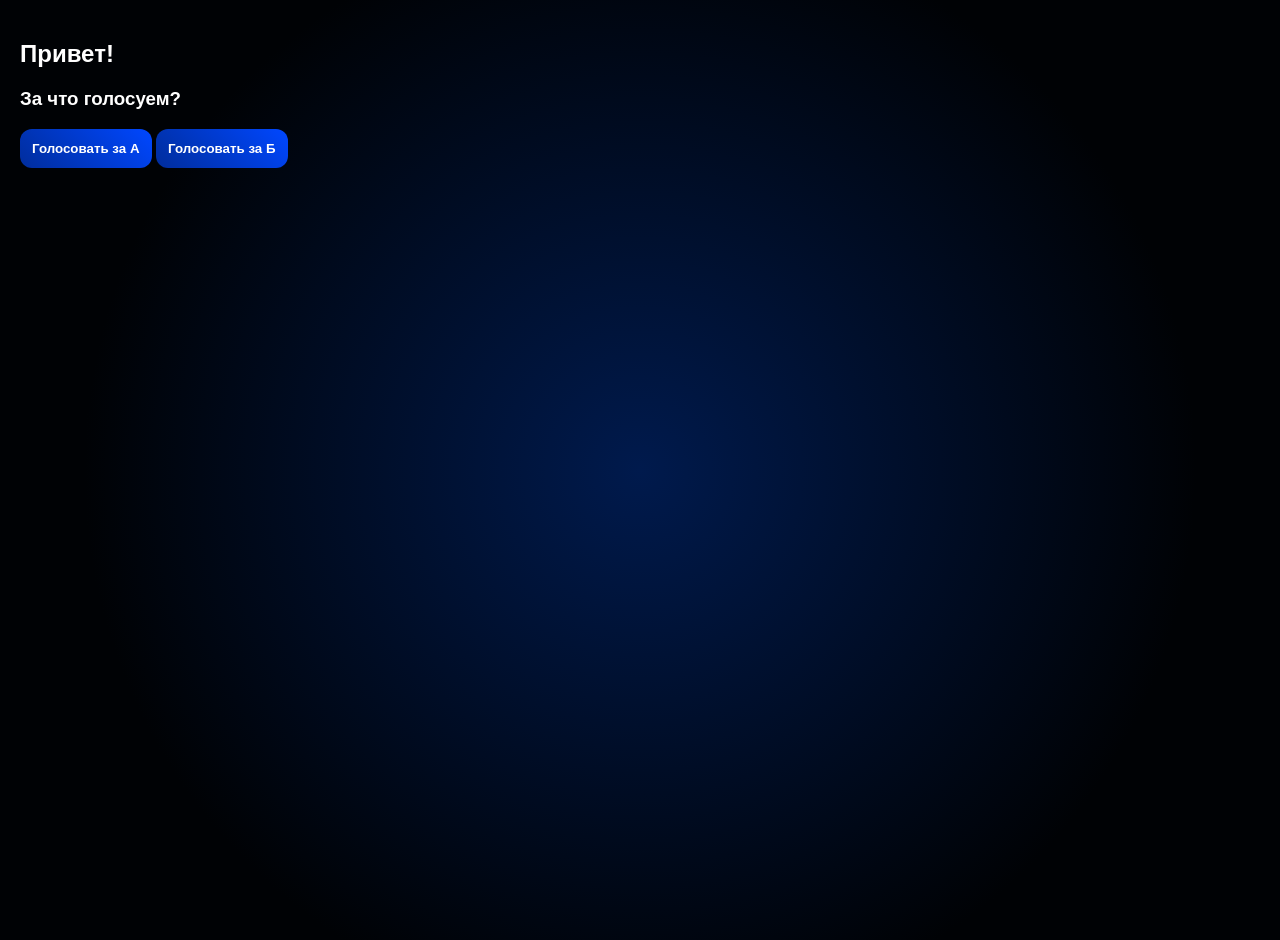
==== static/index.html @ 36ddcc4f "Update index.html" ====
<!DOCTYPE html>
<html>
<head>
    <meta charset="UTF-8">
    <meta name="viewport" content="width=device-width, initial-scale=1.0">
    <title>Walk Vote App</title>
    <script src="https://telegram.org/js/telegram-web-app.js"></script>
    <style>
        :root {
    --bg-dark: #000205;
    --accent-blue: #0047ff;
    --glow-blue: rgba(0, 71, 255, 0.6);
    --glass-bg: rgba(255, 255, 255, 0.05);
    --text-main: #ffffff;
}

body {
    margin: 0;
    padding: 20px;
    background-color: var(--bg-dark);
    background-image: radial-gradient(circle at center, #001a4d 0%, var(--bg-dark) 70%);
    color: var(--text-main);
    font-family: 'Segoe UI', Roboto, Helvetica, Arial, sans-serif;
    min-height: 100vh;
}

/* Карточка ивента */
.event-card {
    background: var(--glass-bg);
    backdrop-filter: blur(10px);
    border: 1px solid rgba(255, 255, 255, 0.1);
    border-radius: 20px;
    padding: 20px;
    box-shadow: 0 0 20px var(--glow-blue);
    margin-bottom: 25px;
}

h1 { font-size: 24px; margin-top: 0; text-shadow: 0 0 10px var(--accent-blue); }
.info-row { margin: 10px 0; font-size: 14px; opacity: 0.9; }

/* Кнопки */
.btn-group { display: grid; grid-template-columns: 1fr 1fr; gap: 10px; }
.btn {
    background: linear-gradient(45deg, #002d9c, var(--accent-blue));
    color: white;
    border: none;
    padding: 12px;
    border-radius: 12px;
    font-weight: bold;
    cursor: pointer;
    transition: transform 0.1s;
}
.btn:active { transform: scale(0.95); }
.btn.maybe { background: rgba(255, 255, 255, 0.1); }

/* Список участников */
.participants-list {
    margin-top: 20px;
}
.participant-tag {
    display: inline-block;
    background: rgba(0, 71, 255, 0.2);
    padding: 5px 12px;
    border-radius: 15px;
    margin: 5px;
    font-size: 13px;
    border: 1px solid var(--accent-blue);
}

    </style>
</head>
<body>

    <div id="user-info" class="user-card">
        <h2 id="greeting">Привет!</h2>
    </div>

    <h3>За что голосуем?</h3>
    <button class="btn" onclick="sendVote('Вариант А')">Голосовать за А</button>
    <button class="btn" onclick="sendVote('Вариант Б')">Голосовать за Б</button>

    <script>
        const tg = window.Telegram.WebApp;
        tg.ready();
        tg.expand(); // Разворачивает приложение на весь экран

        const user = tg.initDataUnsafe?.user;
        if (user) {
            document.getElementById('user-info').style.display = 'block';
            document.getElementById('greeting').innerText = `Привет, ${user.first_name}! 👋`;
        }

        function sendVote(option) {
            // Отправляем данные обратно в бота или просто закрываем
            tg.showConfirm(`Вы выбрали: ${option}. Подтвердить?`, (ok) => {
                if (ok) {
                    // Здесь мы можем отправить данные на твой сервер в будущем
                    tg.sendData(option); // Отправляет строку боту и закрывает Mini App
                }
            });
        }
    </script>
</body>
</html>
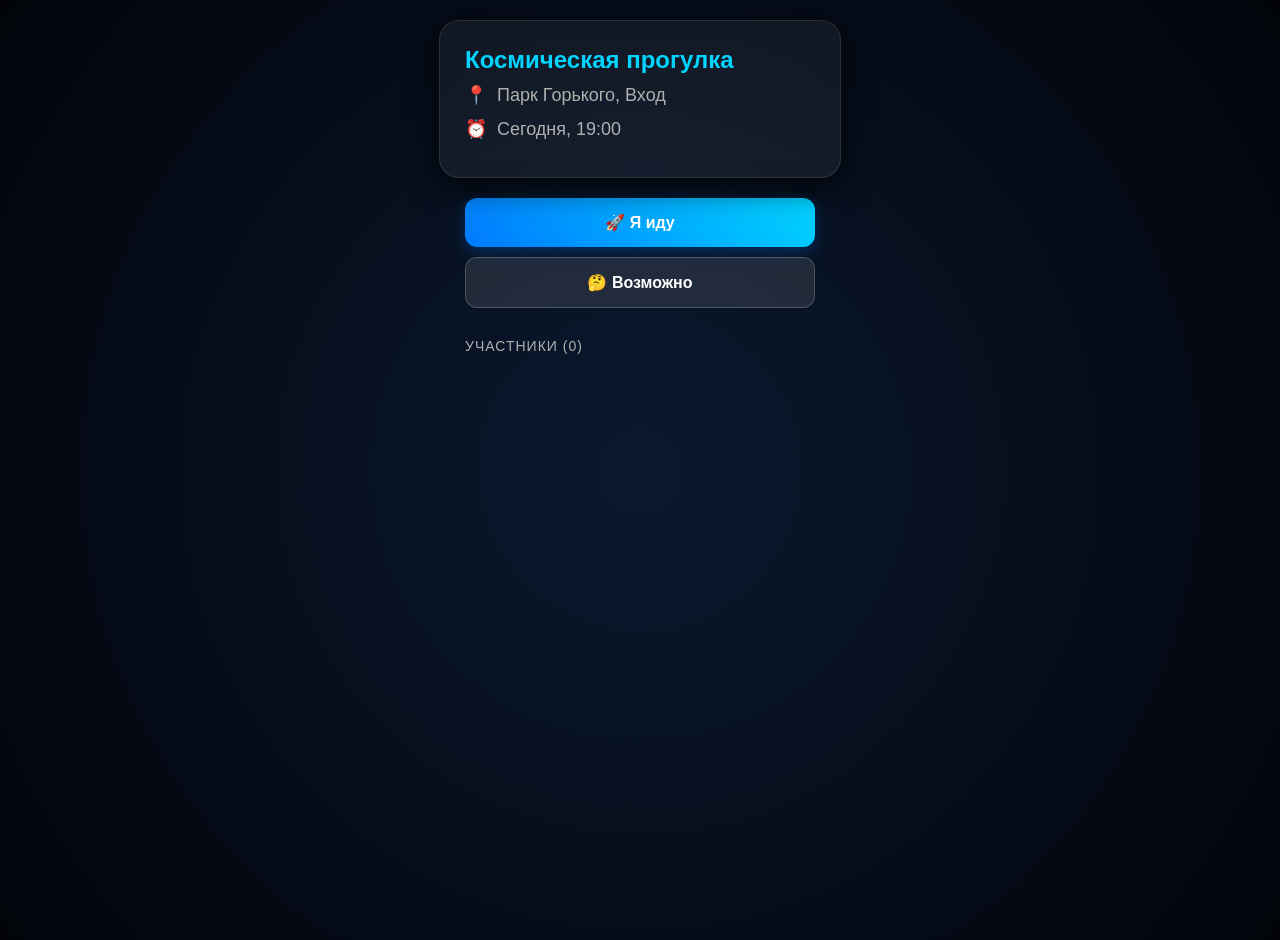
==== commit b1ec3a80: "Update index.html" ====
--- a/static/index.html
+++ b/static/index.html
@@ -1,104 +1,143 @@
 <!DOCTYPE html>
-<html>
+<html lang="ru">
 <head>
     <meta charset="UTF-8">
-    <meta name="viewport" content="width=device-width, initial-scale=1.0">
-    <title>Walk Vote App</title>
+    <meta name="viewport" content="width=device-width, initial-scale=1.0, maximum-scale=1.0, user-scalable=no">
+    <title>Walk Vote - Event Manager</title>
     <script src="https://telegram.org/js/telegram-web-app.js"></script>
     <style>
         :root {
-    --bg-dark: #000205;
-    --accent-blue: #0047ff;
-    --glow-blue: rgba(0, 71, 255, 0.6);
-    --glass-bg: rgba(255, 255, 255, 0.05);
-    --text-main: #ffffff;
-}
+            --bg-color: #02040a;
+            --card-bg: rgba(255, 255, 255, 0.05);
+            --accent-blue: #007aff;
+            --text-main: #ffffff;
+            --text-secondary: #b0b0b0;
+            --neon-blue: #00d4ff;
+        }
 
-body {
-    margin: 0;
-    padding: 20px;
-    background-color: var(--bg-dark);
-    background-image: radial-gradient(circle at center, #001a4d 0%, var(--bg-dark) 70%);
-    color: var(--text-main);
-    font-family: 'Segoe UI', Roboto, Helvetica, Arial, sans-serif;
-    min-height: 100vh;
-}
+        body {
+            font-family: -apple-system, BlinkMacSystemFont, 'Segoe UI', Roboto, Helvetica, Arial, sans-serif;
+            background-color: var(--bg-color);
+            background-image: radial-gradient(circle at center, #0a192f 0%, #02040a 100%);
+            color: var(--text-main);
+            margin: 0;
+            padding: 20px;
+            display: flex;
+            flex-direction: column;
+            align-items: center;
+            min-height: 100vh;
+        }
 
-/* Карточка ивента */
-.event-card {
-    background: var(--glass-bg);
-    backdrop-filter: blur(10px);
-    border: 1px solid rgba(255, 255, 255, 0.1);
-    border-radius: 20px;
-    padding: 20px;
-    box-shadow: 0 0 20px var(--glow-blue);
-    margin-bottom: 25px;
-}
+        .event-card {
+            background: var(--card-bg);
+            backdrop-filter: blur(10px);
+            border: 1px solid rgba(255, 255, 255, 0.1);
+            border-radius: 20px;
+            padding: 25px;
+            width: 100%;
+            max-width: 350px;
+            box-shadow: 0 8px 32px 0 rgba(0, 0, 0, 0.8);
+            margin-bottom: 20px;
+        }
 
-h1 { font-size: 24px; margin-top: 0; text-shadow: 0 0 10px var(--accent-blue); }
-.info-row { margin: 10px 0; font-size: 14px; opacity: 0.9; }
+        h1 { font-size: 24px; margin: 0 0 10px 0; color: var(--neon-blue); }
+        .info-row { display: flex; align-items: center; margin-bottom: 12px; font-size: 14px; color: var(--text-secondary); }
+        .info-row span { margin-right: 10px; font-size: 18px; }
 
-/* Кнопки */
-.btn-group { display: grid; grid-template-columns: 1fr 1fr; gap: 10px; }
-.btn {
-    background: linear-gradient(45deg, #002d9c, var(--accent-blue));
-    color: white;
-    border: none;
-    padding: 12px;
-    border-radius: 12px;
-    font-weight: bold;
-    cursor: pointer;
-    transition: transform 0.1s;
-}
-.btn:active { transform: scale(0.95); }
-.btn.maybe { background: rgba(255, 255, 255, 0.1); }
+        .btn-group { width: 100%; max-width: 350px; display: grid; gap: 10px; }
 
-/* Список участников */
-.participants-list {
-    margin-top: 20px;
-}
-.participant-tag {
-    display: inline-block;
-    background: rgba(0, 71, 255, 0.2);
-    padding: 5px 12px;
-    border-radius: 15px;
-    margin: 5px;
-    font-size: 13px;
-    border: 1px solid var(--accent-blue);
-}
+        .btn {
+            border: none;
+            border-radius: 12px;
+            padding: 15px;
+            font-size: 16px;
+            font-weight: 600;
+            cursor: pointer;
+            transition: transform 0.1s, opacity 0.2s;
+            color: white;
+        }
 
+        .btn-primary { background: linear-gradient(45deg, #007aff, #00d4ff); box-shadow: 0 4px 15px rgba(0, 122, 255, 0.3); }
+        .btn-secondary { background: rgba(255, 255, 255, 0.1); border: 1px solid rgba(255, 255, 255, 0.2); }
+        
+        .btn:active { transform: scale(0.98); opacity: 0.8; }
+
+        .participants-section { width: 100%; max-width: 350px; margin-top: 30px; }
+        .participants-title { font-size: 14px; text-transform: uppercase; letter-spacing: 1px; color: var(--text-secondary); margin-bottom: 15px; display: block; }
+        
+        .participant-item {
+            display: flex;
+            align-items: center;
+            background: rgba(255, 255, 255, 0.03);
+            padding: 10px 15px;
+            border-radius: 12px;
+            margin-bottom: 8px;
+        }
+        .status-dot { width: 8px; height: 8px; border-radius: 50%; margin-right: 12px; background: var(--neon-blue); box-shadow: 0 0 8px var(--neon-blue); }
     </style>
 </head>
 <body>
 
-    <div id="user-info" class="user-card">
-        <h2 id="greeting">Привет!</h2>
+    <div class="event-card">
+        <h1 id="event-title">Космическая прогулка</h1>
+        <div class="info-row"><span>📍</span> <span id="event-loc">Парк Горького, Вход</span></div>
+        <div class="info-row"><span>⏰</span> <span id="event-time">Сегодня, 19:00</span></div>
     </div>
 
-    <h3>За что голосуем?</h3>
-    <button class="btn" onclick="sendVote('Вариант А')">Голосовать за А</button>
-    <button class="btn" onclick="sendVote('Вариант Б')">Голосовать за Б</button>
+    <div class="btn-group">
+        <button class="btn btn-primary" onclick="updateStatus('going')">🚀 Я иду</button>
+        <button class="btn btn-secondary" onclick="updateStatus('maybe')">🤔 Возможно</button>
+    </div>
+
+    <div class="participants-section">
+        <span class="participants-title">Участники (<span id="count">0</span>)</span>
+        <div id="participants-list">
+            </div>
+    </div>
 
     <script>
         const tg = window.Telegram.WebApp;
         tg.ready();
-        tg.expand(); // Разворачивает приложение на весь экран
+        tg.expand();
 
-        const user = tg.initDataUnsafe?.user;
-        if (user) {
-            document.getElementById('user-info').style.display = 'block';
-            document.getElementById('greeting').innerText = `Привет, ${user.first_name}! 👋`;
+        async function updateStatus(status) {
+            const user = tg.initDataUnsafe?.user;
+            if (!user) return tg.showAlert("Открой в Telegram!");
+
+            const response = await fetch('/api/event/join', {
+                method: 'POST',
+                headers: { 'Content-Type': 'application/json' },
+                body: JSON.stringify({
+                    user_id: user.id,
+                    username: user.first_name || user.username,
+                    status: status
+                })
+            });
+
+            if (response.ok) {
+                tg.HapticFeedback.notificationOccurred('success');
+                loadEventData(); // Обновляем список
+            }
         }
 
-        function sendVote(option) {
-            // Отправляем данные обратно в бота или просто закрываем
-            tg.showConfirm(`Вы выбрали: ${option}. Подтвердить?`, (ok) => {
-                if (ok) {
-                    // Здесь мы можем отправить данные на твой сервер в будущем
-                    tg.sendData(option); // Отправляет строку боту и закрывает Mini App
-                }
+        async function loadEventData() {
+            const response = await fetch('/api/event');
+            const data = await response.json();
+            
+            document.getElementById('count').innerText = data.participants.length;
+            const list = document.getElementById('participants-list');
+            list.innerHTML = '';
+
+            data.participants.forEach(p => {
+                const div = document.createElement('div');
+                div.className = 'participant-item';
+                div.innerHTML = `<div class="status-dot"></div> ${p.username} (${p.status == 'going' ? 'Идет' : 'Думает'})`;
+                list.appendChild(div);
             });
         }
+
+        // Загружаем данные при открытии
+        loadEventData();
     </script>
 </body>
 </html>
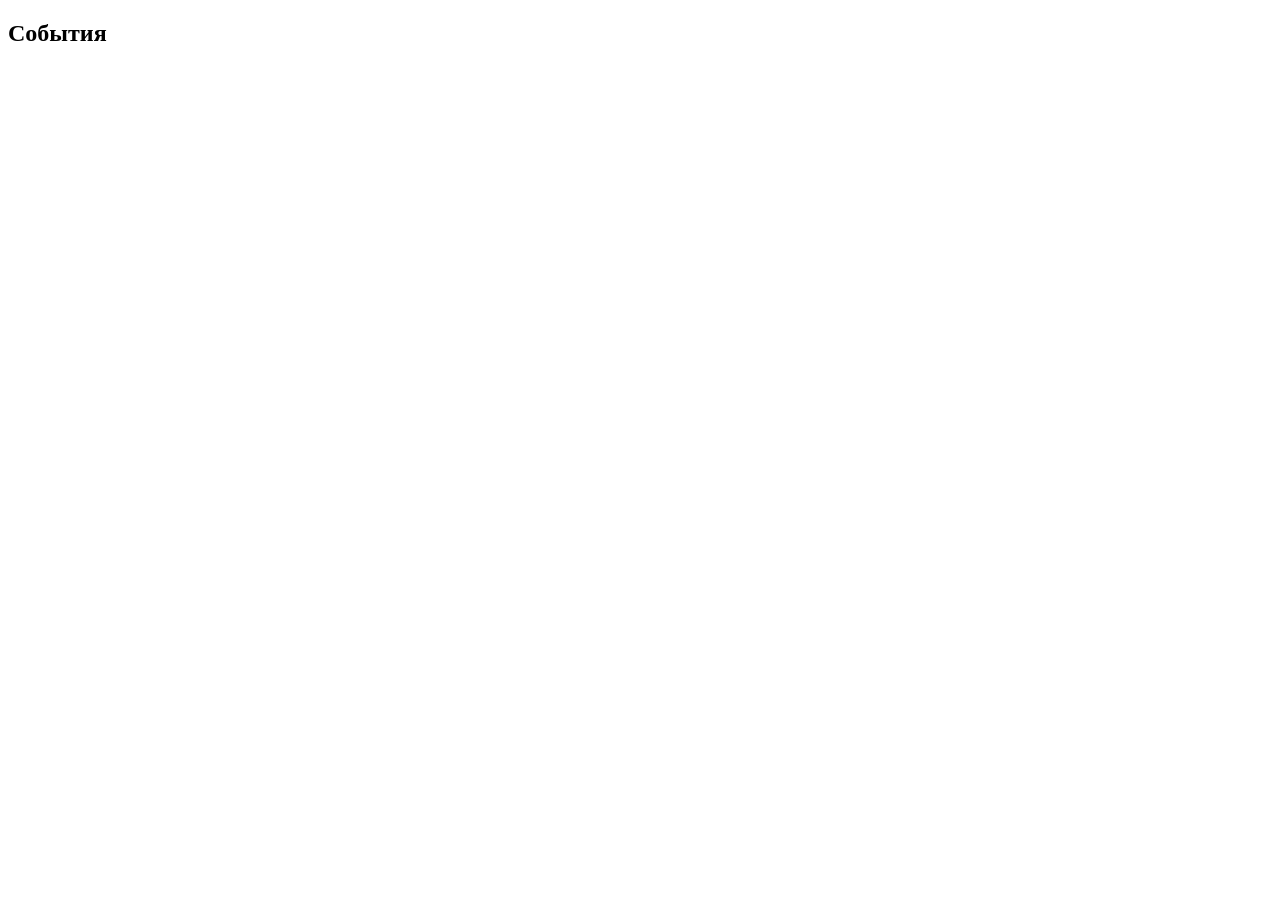
==== commit 460e08b8: "Update index.html" ====
--- a/static/index.html
+++ b/static/index.html
@@ -1,143 +1,67 @@
 <!DOCTYPE html>
-<html lang="ru">
+<html>
 <head>
-    <meta charset="UTF-8">
-    <meta name="viewport" content="width=device-width, initial-scale=1.0, maximum-scale=1.0, user-scalable=no">
-    <title>Walk Vote - Event Manager</title>
-    <script src="https://telegram.org/js/telegram-web-app.js"></script>
-    <style>
-        :root {
-            --bg-color: #02040a;
-            --card-bg: rgba(255, 255, 255, 0.05);
-            --accent-blue: #007aff;
-            --text-main: #ffffff;
-            --text-secondary: #b0b0b0;
-            --neon-blue: #00d4ff;
-        }
-
-        body {
-            font-family: -apple-system, BlinkMacSystemFont, 'Segoe UI', Roboto, Helvetica, Arial, sans-serif;
-            background-color: var(--bg-color);
-            background-image: radial-gradient(circle at center, #0a192f 0%, #02040a 100%);
-            color: var(--text-main);
-            margin: 0;
-            padding: 20px;
-            display: flex;
-            flex-direction: column;
-            align-items: center;
-            min-height: 100vh;
-        }
-
-        .event-card {
-            background: var(--card-bg);
-            backdrop-filter: blur(10px);
-            border: 1px solid rgba(255, 255, 255, 0.1);
-            border-radius: 20px;
-            padding: 25px;
-            width: 100%;
-            max-width: 350px;
-            box-shadow: 0 8px 32px 0 rgba(0, 0, 0, 0.8);
-            margin-bottom: 20px;
-        }
-
-        h1 { font-size: 24px; margin: 0 0 10px 0; color: var(--neon-blue); }
-        .info-row { display: flex; align-items: center; margin-bottom: 12px; font-size: 14px; color: var(--text-secondary); }
-        .info-row span { margin-right: 10px; font-size: 18px; }
-
-        .btn-group { width: 100%; max-width: 350px; display: grid; gap: 10px; }
-
-        .btn {
-            border: none;
-            border-radius: 12px;
-            padding: 15px;
-            font-size: 16px;
-            font-weight: 600;
-            cursor: pointer;
-            transition: transform 0.1s, opacity 0.2s;
-            color: white;
-        }
-
-        .btn-primary { background: linear-gradient(45deg, #007aff, #00d4ff); box-shadow: 0 4px 15px rgba(0, 122, 255, 0.3); }
-        .btn-secondary { background: rgba(255, 255, 255, 0.1); border: 1px solid rgba(255, 255, 255, 0.2); }
-        
-        .btn:active { transform: scale(0.98); opacity: 0.8; }
-
-        .participants-section { width: 100%; max-width: 350px; margin-top: 30px; }
-        .participants-title { font-size: 14px; text-transform: uppercase; letter-spacing: 1px; color: var(--text-secondary); margin-bottom: 15px; display: block; }
-        
-        .participant-item {
-            display: flex;
-            align-items: center;
-            background: rgba(255, 255, 255, 0.03);
-            padding: 10px 15px;
-            border-radius: 12px;
-            margin-bottom: 8px;
-        }
-        .status-dot { width: 8px; height: 8px; border-radius: 50%; margin-right: 12px; background: var(--neon-blue); box-shadow: 0 0 8px var(--neon-blue); }
-    </style>
+  <title>Event Manager</title>
+  <script src="https://telegram.org/js/telegram-web-app.js"></script>
 </head>
 <body>
 
-    <div class="event-card">
-        <h1 id="event-title">Космическая прогулка</h1>
-        <div class="info-row"><span>📍</span> <span id="event-loc">Парк Горького, Вход</span></div>
-        <div class="info-row"><span>⏰</span> <span id="event-time">Сегодня, 19:00</span></div>
-    </div>
+<h2>События</h2>
+<div id="events"></div>
 
-    <div class="btn-group">
-        <button class="btn btn-primary" onclick="updateStatus('going')">🚀 Я иду</button>
-        <button class="btn btn-secondary" onclick="updateStatus('maybe')">🤔 Возможно</button>
-    </div>
+<script>
+const tg = window.Telegram.WebApp;
+const user = tg.initDataUnsafe.user;
 
-    <div class="participants-section">
-        <span class="participants-title">Участники (<span id="count">0</span>)</span>
-        <div id="participants-list">
-            </div>
-    </div>
+async function loadEvents() {
+  const res = await fetch("/api/events");
+  const events = await res.json();
 
-    <script>
-        const tg = window.Telegram.WebApp;
-        tg.ready();
-        tg.expand();
+  const container = document.getElementById("events");
+  container.innerHTML = "";
 
-        async function updateStatus(status) {
-            const user = tg.initDataUnsafe?.user;
-            if (!user) return tg.showAlert("Открой в Telegram!");
+  for (let e of events) {
+    const div = document.createElement("div");
 
-            const response = await fetch('/api/event/join', {
-                method: 'POST',
-                headers: { 'Content-Type': 'application/json' },
-                body: JSON.stringify({
-                    user_id: user.id,
-                    username: user.first_name || user.username,
-                    status: status
-                })
-            });
+    div.innerHTML = `
+      <h3>${e.title}</h3>
+      <p>Дата: ${e.date}</p>
+      <p>Место: ${e.location}</p>
+      <a href="${e.maps_url}" target="_blank">Открыть в картах</a>
+      <br><br>
+      <button onclick="join(${e.id})">Иду</button>
+      <div id="p-${e.id}"></div>
+      <hr>
+    `;
 
-            if (response.ok) {
-                tg.HapticFeedback.notificationOccurred('success');
-                loadEventData(); // Обновляем список
-            }
-        }
+    container.appendChild(div);
+    loadParticipants(e.id);
+  }
+}
 
-        async function loadEventData() {
-            const response = await fetch('/api/event');
-            const data = await response.json();
-            
-            document.getElementById('count').innerText = data.participants.length;
-            const list = document.getElementById('participants-list');
-            list.innerHTML = '';
+async function join(event_id) {
+  await fetch("/api/join", {
+    method: "POST",
+    headers: {"Content-Type": "application/json"},
+    body: JSON.stringify({
+      event_id,
+      username: user.username || user.first_name
+    })
+  });
 
-            data.participants.forEach(p => {
-                const div = document.createElement('div');
-                div.className = 'participant-item';
-                div.innerHTML = `<div class="status-dot"></div> ${p.username} (${p.status == 'going' ? 'Идет' : 'Думает'})`;
-                list.appendChild(div);
-            });
-        }
+  loadParticipants(event_id);
+}
 
-        // Загружаем данные при открытии
-        loadEventData();
-    </script>
+async function loadParticipants(event_id) {
+  const res = await fetch(`/api/participants/${event_id}`);
+  const users = await res.json();
+
+  document.getElementById(`p-${event_id}`).innerText =
+    "Идут: " + users.join(", ");
+}
+
+loadEvents();
+</script>
+
 </body>
 </html>
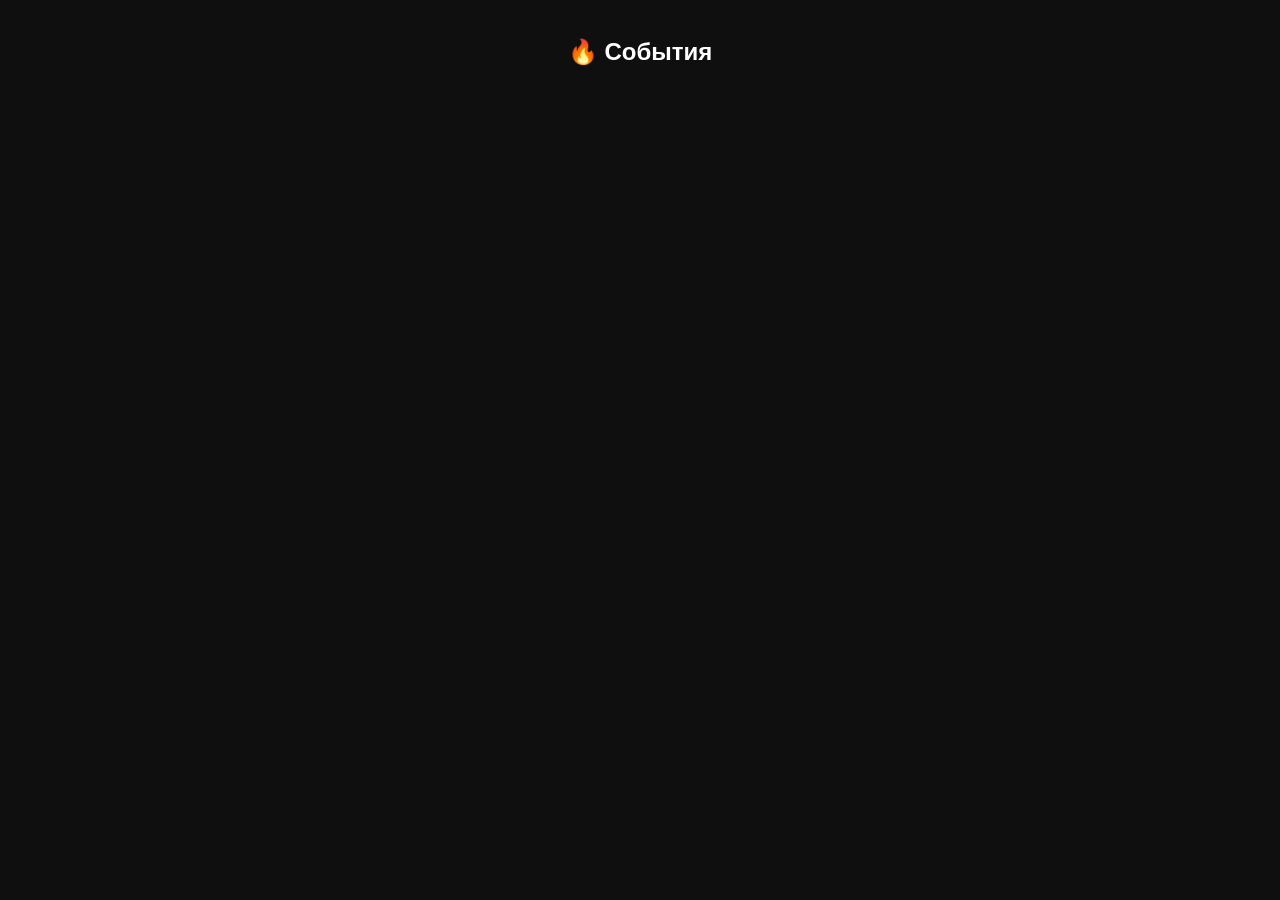
==== commit 01e4b674: "Update index.html" ====
--- a/static/index.html
+++ b/static/index.html
@@ -1,17 +1,68 @@
 <!DOCTYPE html>
 <html>
 <head>
-  <title>Event Manager</title>
+  <meta charset="UTF-8">
+  <title>Events</title>
   <script src="https://telegram.org/js/telegram-web-app.js"></script>
+
+  <style>
+    body {
+      font-family: Arial, sans-serif;
+      background: #0f0f0f;
+      color: white;
+      padding: 10px;
+    }
+
+    h2 {
+      text-align: center;
+    }
+
+    .card {
+      background: #1c1c1c;
+      padding: 15px;
+      border-radius: 15px;
+      margin-bottom: 15px;
+    }
+
+    .title {
+      font-size: 18px;
+      font-weight: bold;
+    }
+
+    .btn {
+      background: #2ea6ff;
+      border: none;
+      padding: 10px;
+      border-radius: 10px;
+      color: white;
+      cursor: pointer;
+      margin-top: 10px;
+      width: 100%;
+    }
+
+    .link {
+      color: #2ea6ff;
+      text-decoration: none;
+    }
+
+    .participants {
+      margin-top: 10px;
+      font-size: 14px;
+      color: #ccc;
+    }
+  </style>
 </head>
+
 <body>
 
-<h2>События</h2>
+<h2>🔥 События</h2>
 <div id="events"></div>
 
 <script>
 const tg = window.Telegram.WebApp;
-const user = tg.initDataUnsafe.user;
+tg.expand();
+
+const user = tg.initDataUnsafe.user || { first_name: "Anon" };
 
 async function loadEvents() {
   const res = await fetch("/api/events");
@@ -22,16 +73,17 @@
 
   for (let e of events) {
     const div = document.createElement("div");
+    div.className = "card";
 
     div.innerHTML = `
-      <h3>${e.title}</h3>
-      <p>Дата: ${e.date}</p>
-      <p>Место: ${e.location}</p>
-      <a href="${e.maps_url}" target="_blank">Открыть в картах</a>
-      <br><br>
-      <button onclick="join(${e.id})">Иду</button>
-      <div id="p-${e.id}"></div>
-      <hr>
+      <div class="title">${e.title}</div>
+      <div>📅 ${e.date}</div>
+      <div>📍 ${e.location}</div>
+      <a class="link" href="${e.maps_url}" target="_blank">Открыть в картах</a>
+
+      <button class="btn" onclick="join(${e.id})">Я иду</button>
+
+      <div class="participants" id="p-${e.id}">Загрузка...</div>
     `;
 
     container.appendChild(div);
@@ -57,7 +109,7 @@
   const users = await res.json();
 
   document.getElementById(`p-${event_id}`).innerText =
-    "Идут: " + users.join(", ");
+    "👥 Идут: " + (users.length ? users.join(", ") : "пока никто");
 }
 
 loadEvents();
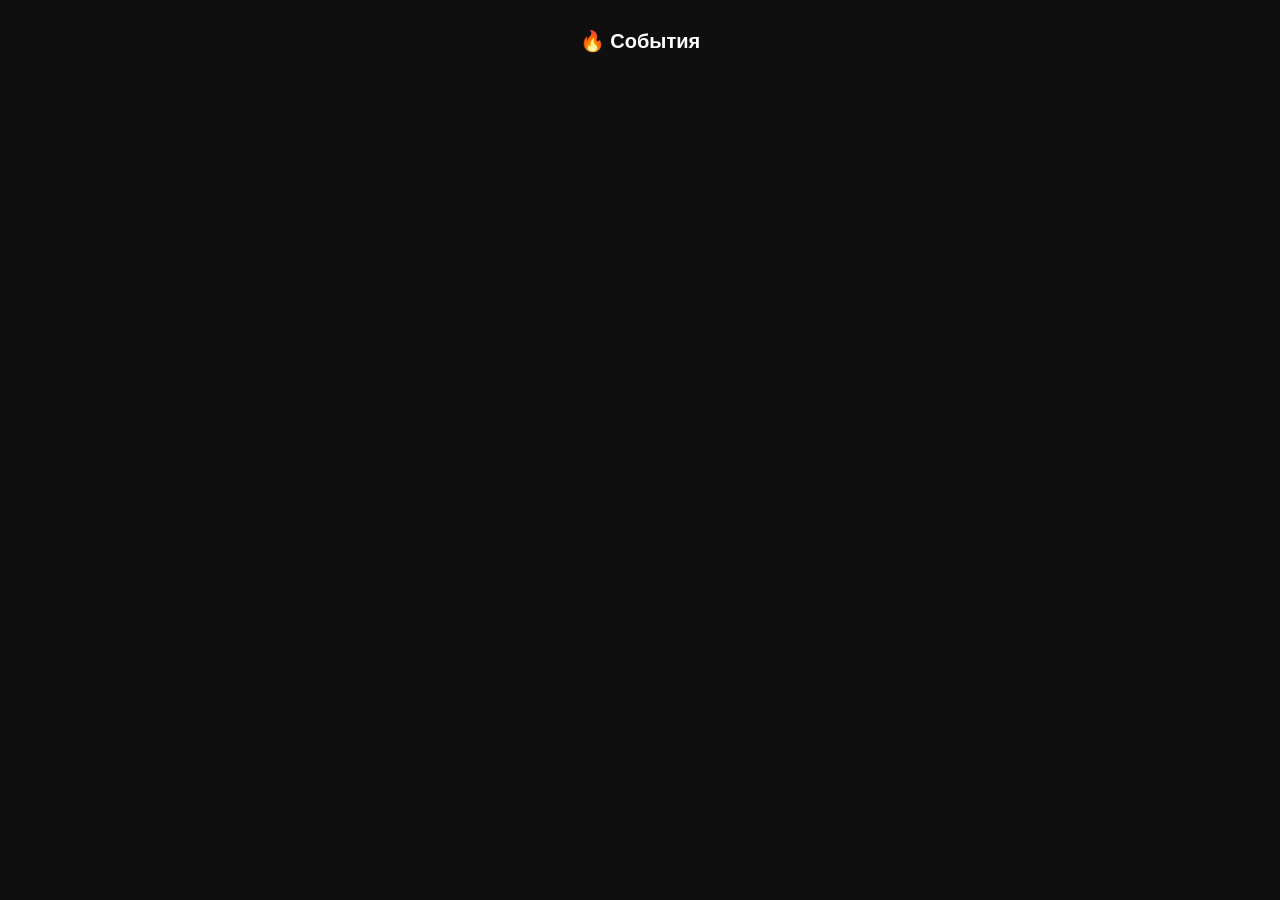
==== commit c028d9cc: "Update index.html" ====
--- a/static/index.html
+++ b/static/index.html
@@ -6,57 +6,80 @@
   <script src="https://telegram.org/js/telegram-web-app.js"></script>
 
   <style>
-    body {
-      font-family: Arial, sans-serif;
-      background: #0f0f0f;
-      color: white;
-      padding: 10px;
-    }
+body {
+  margin: 0;
+  font-family: -apple-system, BlinkMacSystemFont, Arial;
+  background: #0f0f10;
+  color: #fff;
+}
 
-    h2 {
-      text-align: center;
-    }
+h2 {
+  text-align: center;
+  padding: 12px;
+  font-size: 20px;
+}
 
-    .card {
-      background: #1c1c1c;
-      padding: 15px;
-      border-radius: 15px;
-      margin-bottom: 15px;
-    }
+.container {
+  padding: 10px;
+}
 
-    .title {
-      font-size: 18px;
-      font-weight: bold;
-    }
+.card {
+  background: #1b1c20;
+  border-radius: 16px;
+  padding: 14px;
+  margin-bottom: 12px;
+  box-shadow: 0 4px 15px rgba(0,0,0,0.3);
+}
 
-    .btn {
-      background: #2ea6ff;
-      border: none;
-      padding: 10px;
-      border-radius: 10px;
-      color: white;
-      cursor: pointer;
-      margin-top: 10px;
-      width: 100%;
-    }
+.title {
+  font-size: 18px;
+  font-weight: 700;
+  margin-bottom: 6px;
+}
 
-    .link {
-      color: #2ea6ff;
-      text-decoration: none;
-    }
+.meta {
+  font-size: 13px;
+  color: #aaa;
+  margin: 4px 0;
+}
 
-    .participants {
-      margin-top: 10px;
-      font-size: 14px;
-      color: #ccc;
-    }
-  </style>
+.btn {
+  margin-top: 10px;
+  width: 100%;
+  padding: 10px;
+  border: none;
+  border-radius: 12px;
+  background: #2ea6ff;
+  color: white;
+  font-weight: 600;
+  cursor: pointer;
+}
+
+.btn:active {
+  transform: scale(0.98);
+}
+
+.link {
+  display: inline-block;
+  margin-top: 8px;
+  color: #2ea6ff;
+  font-size: 13px;
+  text-decoration: none;
+}
+
+.participants {
+  margin-top: 8px;
+  font-size: 13px;
+  color: #ccc;
+}
+</style>
 </head>
 
 <body>
 
 <h2>🔥 События</h2>
-<div id="events"></div>
+
+<div class="container" id="events"></div>
 
 <script>
 const tg = window.Telegram.WebApp;
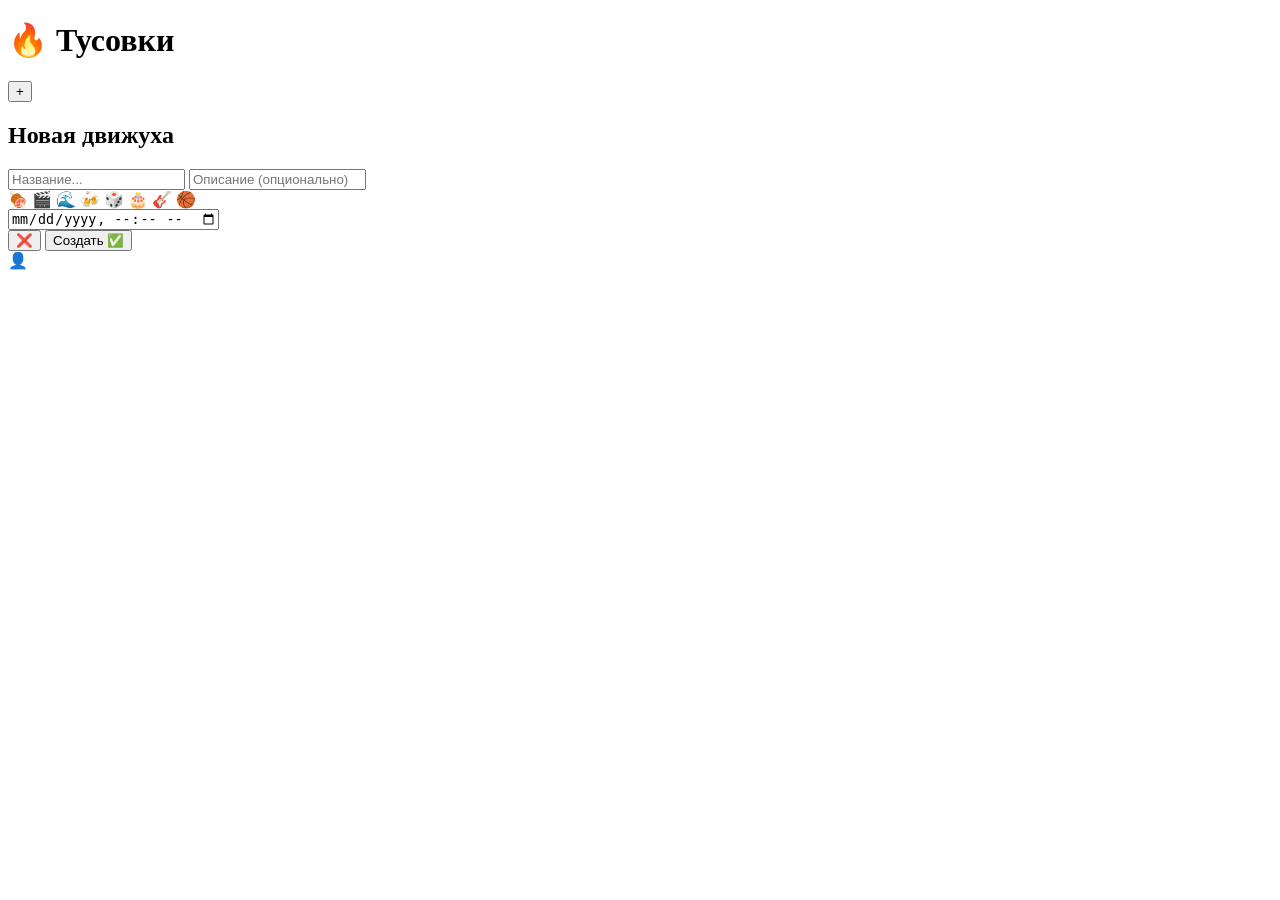
==== commit 731f039f: "Update index.html" ====
--- a/static/index.html
+++ b/static/index.html
@@ -1,142 +1,70 @@
 <!DOCTYPE html>
-<html>
+<html lang="ru">
 <head>
-  <meta charset="UTF-8">
-  <title>Events</title>
-  <script src="https://telegram.org/js/telegram-web-app.js"></script>
+    <meta charset="UTF-8">
+    <meta name="viewport" content="width=device-width, initial-scale=1.0, user-scalable=no">
+    <title>Event Manager</title>
+    <link rel="stylesheet" href="/static/style.css">
+    <script src="https://telegram.org/js/telegram-web-app.js"></script>
+</head>
+<body>
+    <!-- Пульс комьюнити -->
+    <div class="pulse-bar">
+        <div class="pulse-text"></div>
+    </div>
 
-  <style>
-body {
-  margin: 0;
-  font-family: -apple-system, BlinkMacSystemFont, Arial;
-  background: #0f0f10;
-  color: #fff;
-}
+    <div class="container">
+        <!-- Шапка -->
+        <header>
+            <h1>🔥 Тусовки</h1>
+            <button class="create-btn" onclick="showCreateForm()">+</button>
+        </header>
 
-h2 {
-  text-align: center;
-  padding: 12px;
-  font-size: 20px;
-}
+        <!-- Форма создания (скрыта по умолчанию) -->
+        <div class="create-form" id="createForm">
+            <div class="form-card">
+                <h2>Новая движуха</h2>
+                <input type="text" id="eventName" placeholder="Название..." maxlength="40">
+                <input type="text" id="eventDesc" placeholder="Описание (опционально)" maxlength="120">
+                
+                <div class="category-picker">
+                    <span class="cat-option" data-cat="🍖">🍖</span>
+                    <span class="cat-option" data-cat="🎬">🎬</span>
+                    <span class="cat-option" data-cat="🌊">🌊</span>
+                    <span class="cat-option" data-cat="🍻">🍻</span>
+                    <span class="cat-option" data-cat="🎲">🎲</span>
+                    <span class="cat-option" data-cat="🎂">🎂</span>
+                    <span class="cat-option" data-cat="🎸">🎸</span>
+                    <span class="cat-option" data-cat="🏀">🏀</span>
+                </div>
 
-.container {
-  padding: 10px;
-}
+                <input type="datetime-local" id="eventDate">
+                
+                <div class="form-actions">
+                    <button onclick="hideCreateForm()">❌</button>
+                    <button onclick="createEvent()">Создать ✅</button>
+                </div>
+            </div>
+        </div>
 
-.card {
-  background: #1b1c20;
-  border-radius: 16px;
-  padding: 14px;
-  margin-bottom: 12px;
-  box-shadow: 0 4px 15px rgba(0,0,0,0.3);
-}
+        <!-- Сетка событий -->
+        <div class="events-grid" id="eventsGrid">
+            <!-- Event Cards будут тут -->
+        </div>
 
-.title {
-  font-size: 18px;
-  font-weight: 700;
-  margin-bottom: 6px;
-}
+        <!-- Детали события (модалка) -->
+        <div class="modal-overlay" id="eventModal">
+            <div class="modal-card" id="modalContent">
+                <!-- Контент будет заполняться через JS -->
+            </div>
+        </div>
 
-.meta {
-  font-size: 13px;
-  color: #aaa;
-  margin: 4px 0;
-}
+        <!-- Мой профиль -->
+        <div class="profile-tab" onclick="showMyProfile()">
+            <span>👤</span>
+        </div>
+    </div>
 
-.btn {
-  margin-top: 10px;
-  width: 100%;
-  padding: 10px;
-  border: none;
-  border-radius: 12px;
-  background: #2ea6ff;
-  color: white;
-  font-weight: 600;
-  cursor: pointer;
-}
-
-.btn:active {
-  transform: scale(0.98);
-}
-
-.link {
-  display: inline-block;
-  margin-top: 8px;
-  color: #2ea6ff;
-  font-size: 13px;
-  text-decoration: none;
-}
-
-.participants {
-  margin-top: 8px;
-  font-size: 13px;
-  color: #ccc;
-}
-</style>
-</head>
-
-<body>
-
-<h2>🔥 События</h2>
-
-<div class="container" id="events"></div>
-
-<script>
-const tg = window.Telegram.WebApp;
-tg.expand();
-
-const user = tg.initDataUnsafe.user || { first_name: "Anon" };
-
-async function loadEvents() {
-  const res = await fetch("/api/events");
-  const events = await res.json();
-
-  const container = document.getElementById("events");
-  container.innerHTML = "";
-
-  for (let e of events) {
-    const div = document.createElement("div");
-    div.className = "card";
-
-    div.innerHTML = `
-      <div class="title">${e.title}</div>
-      <div>📅 ${e.date}</div>
-      <div>📍 ${e.location}</div>
-      <a class="link" href="${e.maps_url}" target="_blank">Открыть в картах</a>
-
-      <button class="btn" onclick="join(${e.id})">Я иду</button>
-
-      <div class="participants" id="p-${e.id}">Загрузка...</div>
-    `;
-
-    container.appendChild(div);
-    loadParticipants(e.id);
-  }
-}
-
-async function join(event_id) {
-  await fetch("/api/join", {
-    method: "POST",
-    headers: {"Content-Type": "application/json"},
-    body: JSON.stringify({
-      event_id,
-      username: user.username || user.first_name
-    })
-  });
-
-  loadParticipants(event_id);
-}
-
-async function loadParticipants(event_id) {
-  const res = await fetch(`/api/participants/${event_id}`);
-  const users = await res.json();
-
-  document.getElementById(`p-${event_id}`).innerText =
-    "👥 Идут: " + (users.length ? users.join(", ") : "пока никто");
-}
-
-loadEvents();
-</script>
-
+    <script src="/static/app.js"></script>
 </body>
 </html>
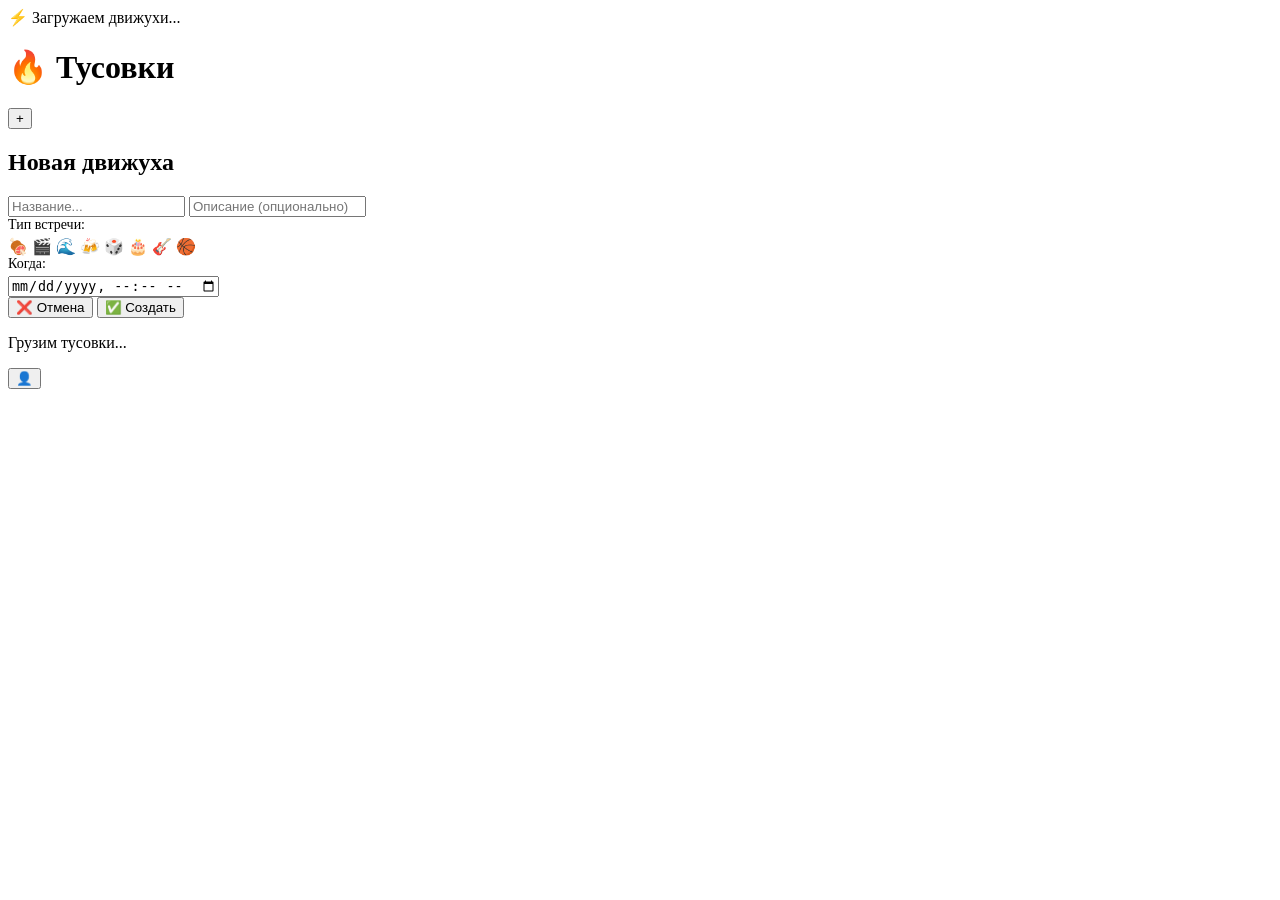
==== commit 1bb13aa8: "Update index.html" ====
--- a/static/index.html
+++ b/static/index.html
@@ -3,32 +3,36 @@
 <head>
     <meta charset="UTF-8">
     <meta name="viewport" content="width=device-width, initial-scale=1.0, user-scalable=no">
-    <title>Event Manager</title>
+    <title>🔥 Тусовки</title>
     <link rel="stylesheet" href="/static/style.css">
     <script src="https://telegram.org/js/telegram-web-app.js"></script>
 </head>
 <body>
     <!-- Пульс комьюнити -->
     <div class="pulse-bar">
-        <div class="pulse-text"></div>
+        <span class="pulse-icon">⚡</span>
+        <span class="pulse-text" id="pulseText">Загружаем движухи...</span>
     </div>
 
     <div class="container">
         <!-- Шапка -->
         <header>
             <h1>🔥 Тусовки</h1>
-            <button class="create-btn" onclick="showCreateForm()">+</button>
+            <button class="create-btn" onclick="showCreateForm()">
+                <span>+</span>
+            </button>
         </header>
 
-        <!-- Форма создания (скрыта по умолчанию) -->
+        <!-- Форма создания -->
         <div class="create-form" id="createForm">
             <div class="form-card">
                 <h2>Новая движуха</h2>
-                <input type="text" id="eventName" placeholder="Название..." maxlength="40">
-                <input type="text" id="eventDesc" placeholder="Описание (опционально)" maxlength="120">
+                <input type="text" id="eventName" placeholder="Название..." maxlength="40" autocomplete="off">
+                <input type="text" id="eventDesc" placeholder="Описание (опционально)" maxlength="120" autocomplete="off">
                 
+                <label style="color: var(--text-secondary); font-size: 14px; margin-bottom: 4px; display: block;">Тип встречи:</label>
                 <div class="category-picker">
-                    <span class="cat-option" data-cat="🍖">🍖</span>
+                    <span class="cat-option active" data-cat="🍖">🍖</span>
                     <span class="cat-option" data-cat="🎬">🎬</span>
                     <span class="cat-option" data-cat="🌊">🌊</span>
                     <span class="cat-option" data-cat="🍻">🍻</span>
@@ -38,32 +42,37 @@
                     <span class="cat-option" data-cat="🏀">🏀</span>
                 </div>
 
+                <label style="color: var(--text-secondary); font-size: 14px; margin-bottom: 4px; display: block;">Когда:</label>
                 <input type="datetime-local" id="eventDate">
                 
                 <div class="form-actions">
-                    <button onclick="hideCreateForm()">❌</button>
-                    <button onclick="createEvent()">Создать ✅</button>
+                    <button onclick="hideCreateForm()" class="cancel-btn">❌ Отмена</button>
+                    <button onclick="createEvent()" class="submit-btn">✅ Создать</button>
                 </div>
             </div>
         </div>
 
         <!-- Сетка событий -->
         <div class="events-grid" id="eventsGrid">
-            <!-- Event Cards будут тут -->
-        </div>
-
-        <!-- Детали события (модалка) -->
-        <div class="modal-overlay" id="eventModal">
-            <div class="modal-card" id="modalContent">
-                <!-- Контент будет заполняться через JS -->
+            <div class="loading-state">
+                <div class="loading-spinner"></div>
+                <p>Грузим тусовки...</p>
             </div>
         </div>
 
-        <!-- Мой профиль -->
-        <div class="profile-tab" onclick="showMyProfile()">
-            <span>👤</span>
+        <!-- Модалка события -->
+        <div class="modal-overlay" id="eventModal">
+            <div class="modal-card" id="modalContent"></div>
+        </div>
+
+        <!-- Модалка профиля -->
+        <div class="modal-overlay" id="profileModal">
+            <div class="modal-card" id="profileContent"></div>
         </div>
     </div>
+
+    <!-- Кнопка профиля -->
+    <button class="profile-fab" onclick="showMyProfile()">👤</button>
 
     <script src="/static/app.js"></script>
 </body>
